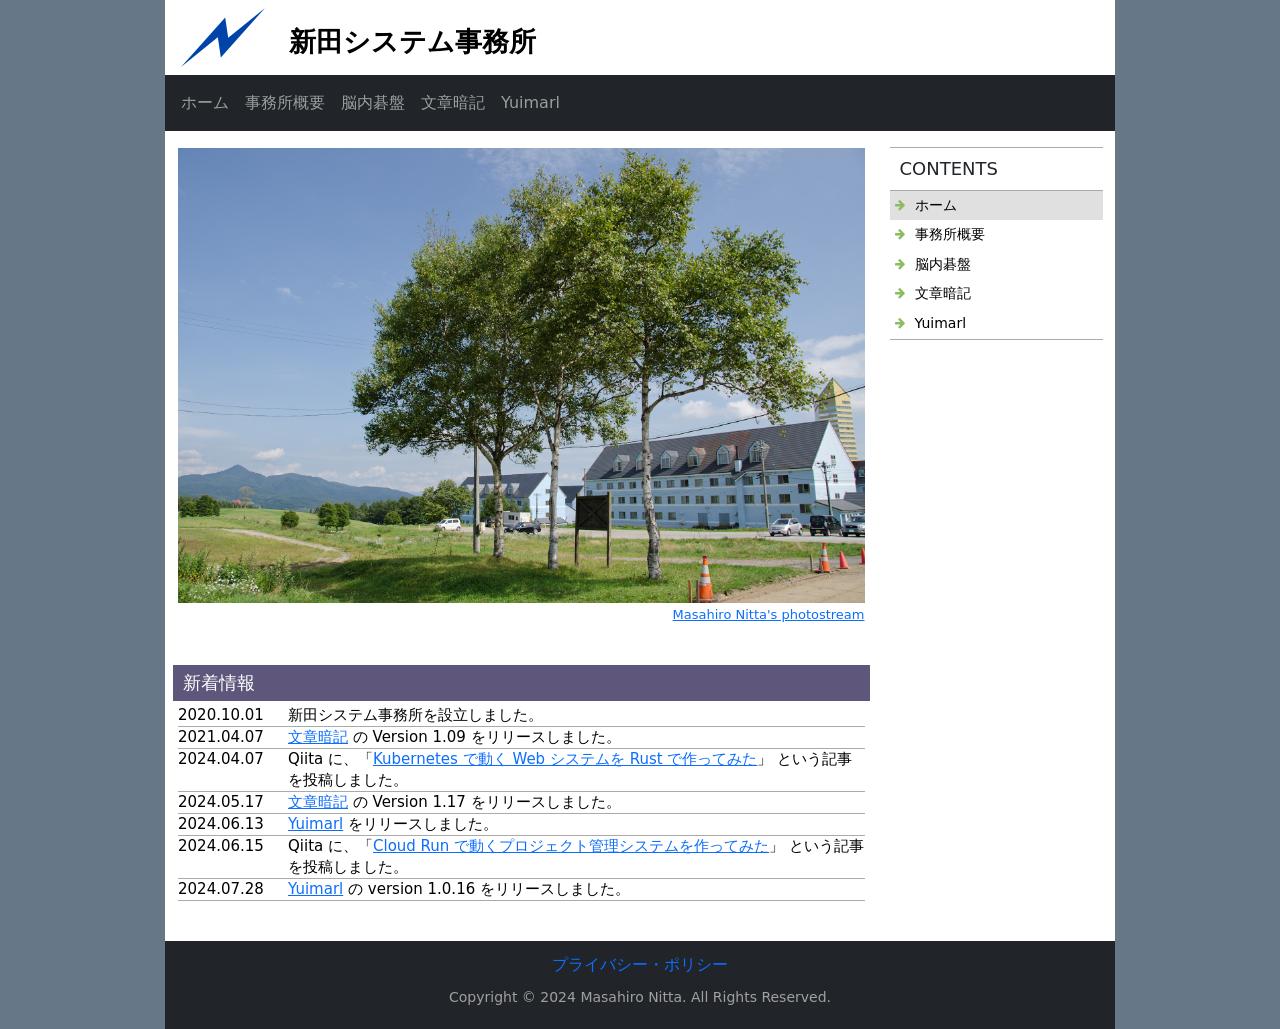
==== index.html @ 26903277 "update" ====
<!DOCTYPE html>
<html lang="ja">
  <head>
    <meta charset="utf-8">
    <meta name="viewport" content="width=device-width, initial-scale=1">
    <title>新田システム事務所</title>
    <link rel="stylesheet" href="css/bootstrap.min.css">
    <link rel="stylesheet" href="font-awesome-4.7.0/css/font-awesome.min.css">
    <link rel="stylesheet" href="css/style3.css">
  </head>
  <body>
    <main>
      <div class="container">
        <div class="row">
          <div class="col-md-1"></div>
          <div class="col col-md-10">
            <div class="row pt-2">
              <div class="col-auto">
                <div class="logoImg"><a href="index.html"><img src="images/logo2.png" alt="新田システム事務所"></a></div>
              </div>
              <div class="col-auto">
                <div class="company">新田システム事務所</div>
              </div>
            </div>
            <div class="row bg-dark px-2 px-md-0">
              <nav class="navbar navbar-expand-md navbar-dark sticky-top px-2">
                <button class="navbar-toggler" type="button" data-bs-toggle="collapse" data-bs-target="#navbar-content" aria-controls="navbar-content" aria-expanded="false" aria-label="Toggle navigation"><span class="navbar-toggler-icon"></span></button>
                <div class="collapse navbar-collapse" id="navbar-content">
                  <ul class="navbar-nav me-auto">
                    <li class="nav-item"><a class="nav-link" href="index.html">ホーム</a></li>
                    <li class="nav-item active"><a class="nav-link" href="profile.html">事務所概要</a></li>
                    <li class="nav-item"><a class="nav-link" href="https://github.com/mnitta220/nngb/">脳内碁盤</a></li>
                    <li class="nav-item"><a class="nav-link" href="https://mnitta220.github.io/bnan/">文章暗記</a></li>
                    <li class="nav-item"><a class="nav-link" href="https://mnitta220.github.io/yuimarl/">Yuimarl</a></li>
                  </ul>
                </div>
              </nav>
            </div>
            <div class="row">
              <div class="col-md-9">
                <div class="row">
                  <div class="pt-3">
                    <table>
                      <tr>
                        <td><img class="img-fluid" src="images/9737721558_2b5d196128_o.jpg"></td>
                      </tr>
                      <tr>
                        <td>
                          <div class="flickr text-end"><a href="http://www.flickr.com/photos/masahiro_nitta/" target="_blank">Masahiro Nitta's photostream</a></div>
                        </td>
                      </tr>
                    </table>
                  </div>
                </div>
                <div class="row">
                  <div class="new px-2">
                    <h3>新着情報</h3>
                    <ul>
                      <li>
                        <time datetime="2020-10-01">2020.10.01</time>
                        <p class="title">新田システム事務所を設立しました。</p>
                      </li>
                      <li>
                        <time datetime="2021-04-07">2021.04.07</time>
                        <p class="title"><a href="https://mnitta220.github.io/bnan/">文章暗記</a>&nbsp;の Version 1.09 をリリースしました。</p>
                      </li>
                      <li>
                        <time datetime="2024-04-07">2024.04.07</time>
                        <p class="title">Qiita に、「<a href="https://qiita.com/mnitta220/items/82561200ff31c5cb78f3" target="_blank">Kubernetes で動く Web システムを Rust で作ってみた</a>」&nbsp;という記事を投稿しました。</p>
                      </li>
                      <li>
                        <time datetime="2024-05-17">2024.05.17</time>
                        <p class="title"><a href="https://mnitta220.github.io/bnan/">文章暗記</a>&nbsp;の Version 1.17 をリリースしました。</p>
                      </li>
                      <li>
                        <time datetime="2024-06-13">2024.06.13</time>
                        <p class="title"><a href="https://mnitta220.github.io/yuimarl/">Yuimarl</a>&nbsp;をリリースしました。</p>
                      </li>
                      <li>
                        <time datetime="2024-06-15">2024.06.15</time>
                        <p class="title">Qiita に、「<a href="https://qiita.com/mnitta220/items/934c39f7dd09d97af853" target="_blank">Cloud Run で動くプロジェクト管理システムを作ってみた</a>」&nbsp;という記事を投稿しました。</p>
                      </li>
                      <li>
                        <time datetime="2024-07-28">2024.07.28</time>
                        <p class="title"><a href="https://mnitta220.github.io/yuimarl/">Yuimarl</a>&nbsp;の version 1.0.16 をリリースしました。</p>
                      </li>
                    </ul>
                  </div>
                </div>
              </div>
              <div class="col-md-3">
                <div class="submenu mt-3">
                  <h3>CONTENTS</h3>
                  <ul>
                    <li><a class="current" href="index.html">ホーム</a></li>
                    <li><a href="profile.html">事務所概要</a></li>
                    <li><a href="https://github.com/mnitta220/nngb/">脳内碁盤</a></li>
                    <li><a href="https://mnitta220.github.io/bnan/">文章暗記</a></li>
                    <li><a href="https://mnitta220.github.io/yuimarl/">Yuimarl</a></li>
                  </ul>
                </div>
              </div>
            </div>
            <div class="row bg-dark px-3">
              <footer class="py-1 text-light">
                <div class="container text-center">
                  <ul class="nav justify-content-center">
                    <li class="nav-item"><a class="nav-link" href="privacy.html">プライバシー・ポリシー</a></li>
                  </ul>
                  <p style="color: #a0a0a0"><small>Copyright &copy; 2024 Masahiro Nitta. All Rights Reserved.</small></p>
                </div>
              </footer>
            </div>
          </div>
          <div class="col-md-1"></div>
        </div>
      </div>
    </main>
    <script src="js/bootstrap.bundle.min.js"></script>
  </body>
</html>
---- css/style3.css ----
@charset "UTF-8";

body {
  background-color: #667788;
}

.col-md-10 {
  background-color: white;
}

.logoImg	{
	margin-left: 4px;
}

.company	{
	margin: 20px 0px;
	font-size: 27px;
	font-weight: bold;
	color: #000;
	line-height: 1;
}

.submenu	{
  padding: 20px;
}

.submenu h3	{
  margin: 0 0 10px 0;
	font-size: 18px;
	line-height: 1.2;
}

.submenu ul,
.submenu ol	{
  margin: 0;
	padding: 0;
	font-size: 14px;
	line-height: 1.4;
	list-style: none;
}

.submenu li a	{
  position: relative;
	display: block;
	padding: 5px 5px 5px 25px;
	color: #000;
	text-decoration: none;
}

.submenu li li a	{
  padding-left: 40px;
}

.submenu li a:hover	{
  background-color: #fec;
}

.submenu li a:before	{
  position: absolute;
	left: 5px;
	top: 8px;
	content: '\f061';
	color: #8abc60;
	font-family: 'FontAwesome';
	font-size: 12px;
	line-height: 1;
}

.submenu li li a:before	{
	left: 20px;
	color: #f80;
}

.submenu .current {
  background-color: #e0e0e0;
}

.submenu	{
  margin-bottom: 30px;
	padding: 0;
	border: solid 1px #aaa;
	border-left: none;
	border-right: none;
	background-color: #fff;
}

.submenu > h3	{
  margin: 0;
	padding: 10px;
	border-bottom: solid 1px #aaa;
	background-color: #fff;
	font-size: 18px;
}

.submenu > p	{margin: 10px;}

.flickr	{
	font-size: 13px;
}

.new	{
  margin-bottom: 30px;
	padding: 0;
}

.new h3	{
  margin: 40px 0 0 0;
	font-size: 18px;
	line-height: 1.1;
}

.new ul,
.new ol	{
  margin: 0;
	font-size: 15px;
	line-height: 1.4;
	list-style: none;
	display: block;
	padding: 4px 5px 10px 5px;
	color: #000;
	text-decoration: none;
}

.new time	{
  float: left;
	border: none;
}

.new p	{
  margin: 0 0 0 110px;
}

.new .desc	{
  color: #666;
	font-size: 12px;
}

.new li {
  border-bottom: solid 1px #aaa;
}

.new h3	{
  padding: 8px 0 8px 10px;
	background-color: #5e577b;
	color: #fff;
}
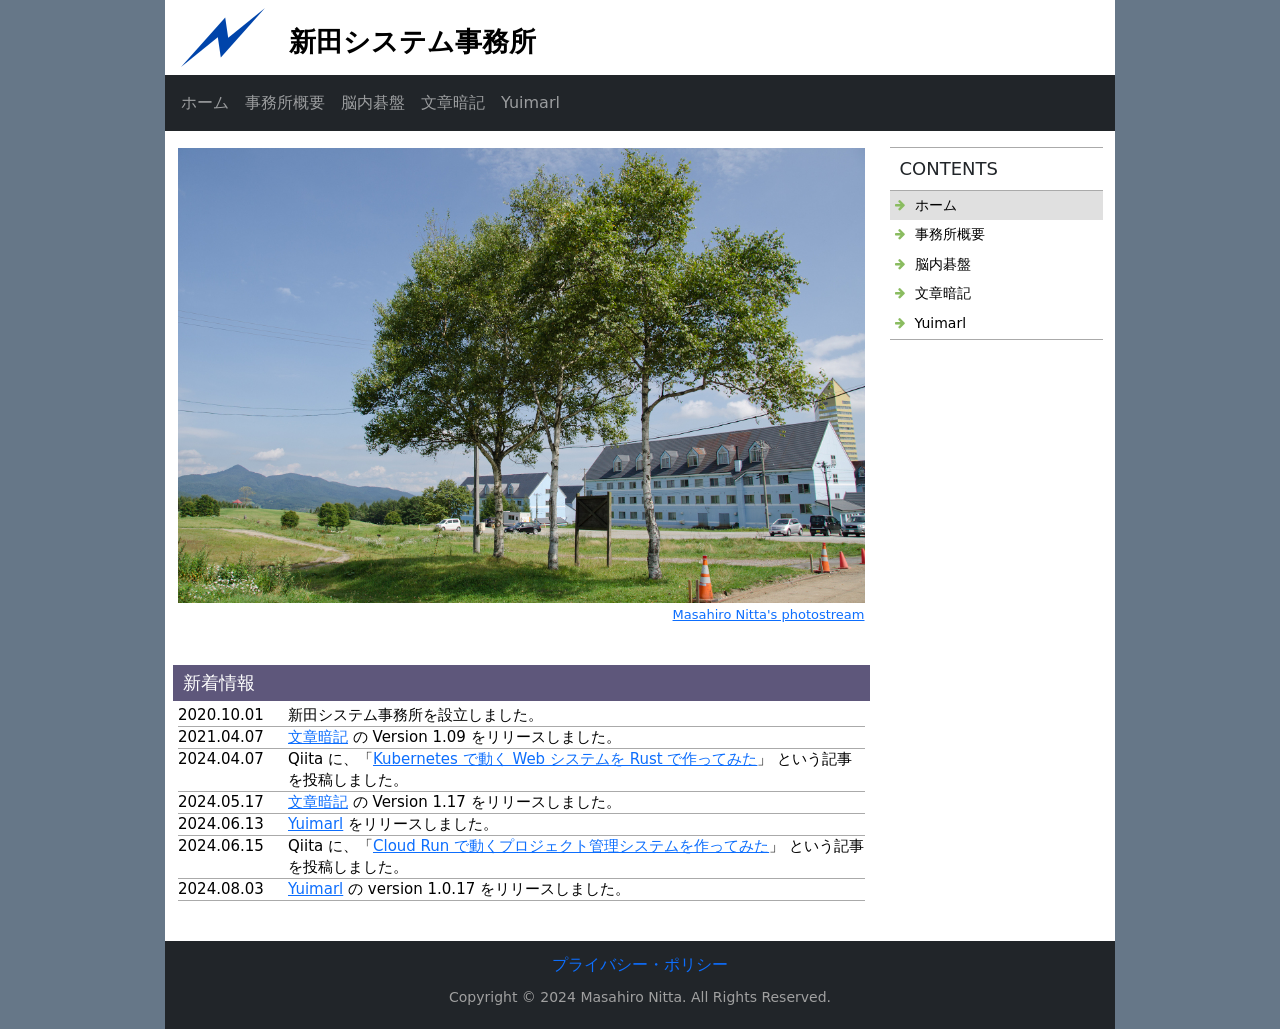
==== commit 2e6fdb95: "update" ====
--- a/index.html
+++ b/index.html
@@ -81,8 +81,8 @@
                         <p class="title">Qiita に、「<a href="https://qiita.com/mnitta220/items/934c39f7dd09d97af853" target="_blank">Cloud Run で動くプロジェクト管理システムを作ってみた</a>」&nbsp;という記事を投稿しました。</p>
                       </li>
                       <li>
-                        <time datetime="2024-07-28">2024.07.28</time>
-                        <p class="title"><a href="https://mnitta220.github.io/yuimarl/">Yuimarl</a>&nbsp;の version 1.0.16 をリリースしました。</p>
+                        <time datetime="2024-08-03">2024.08.03</time>
+                        <p class="title"><a href="https://mnitta220.github.io/yuimarl/">Yuimarl</a>&nbsp;の version 1.0.17 をリリースしました。</p>
                       </li>
                     </ul>
                   </div>
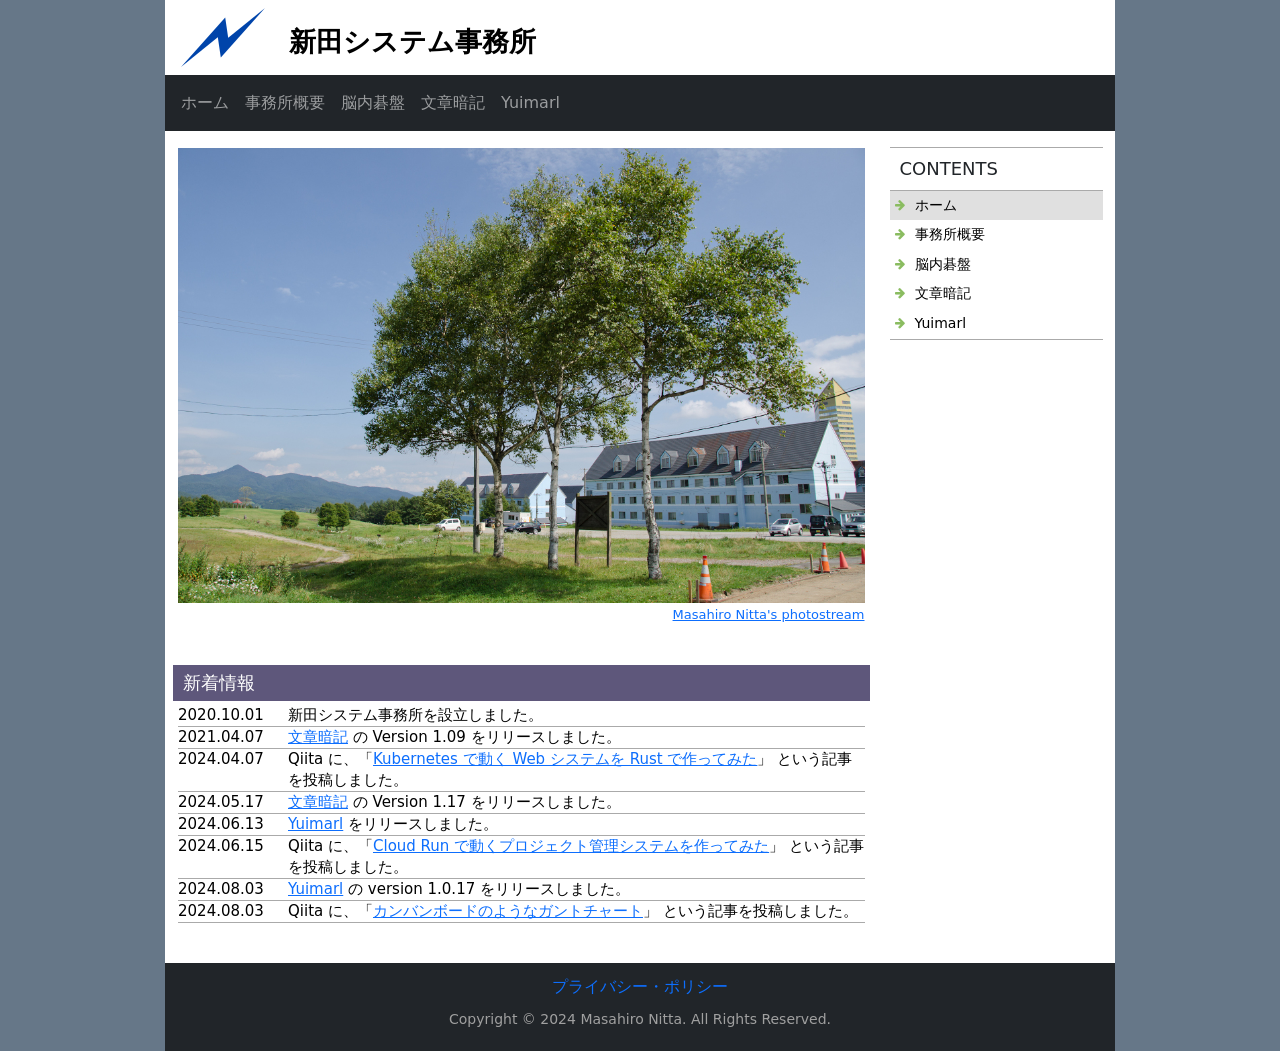
==== commit d14f2cd4: "update" ====
--- a/index.html
+++ b/index.html
@@ -84,6 +84,10 @@
                         <time datetime="2024-08-03">2024.08.03</time>
                         <p class="title"><a href="https://mnitta220.github.io/yuimarl/">Yuimarl</a>&nbsp;の version 1.0.17 をリリースしました。</p>
                       </li>
+                      <li>
+                        <time datetime="2024-08-03">2024.08.03</time>
+                        <p class="title">Qiita に、「<a href="https://qiita.com/mnitta220/items/bfde36fdfa6a208f37e9" target="_blank">カンバンボードのようなガントチャート</a>」&nbsp;という記事を投稿しました。</p>
+                      </li>
                     </ul>
                   </div>
                 </div>
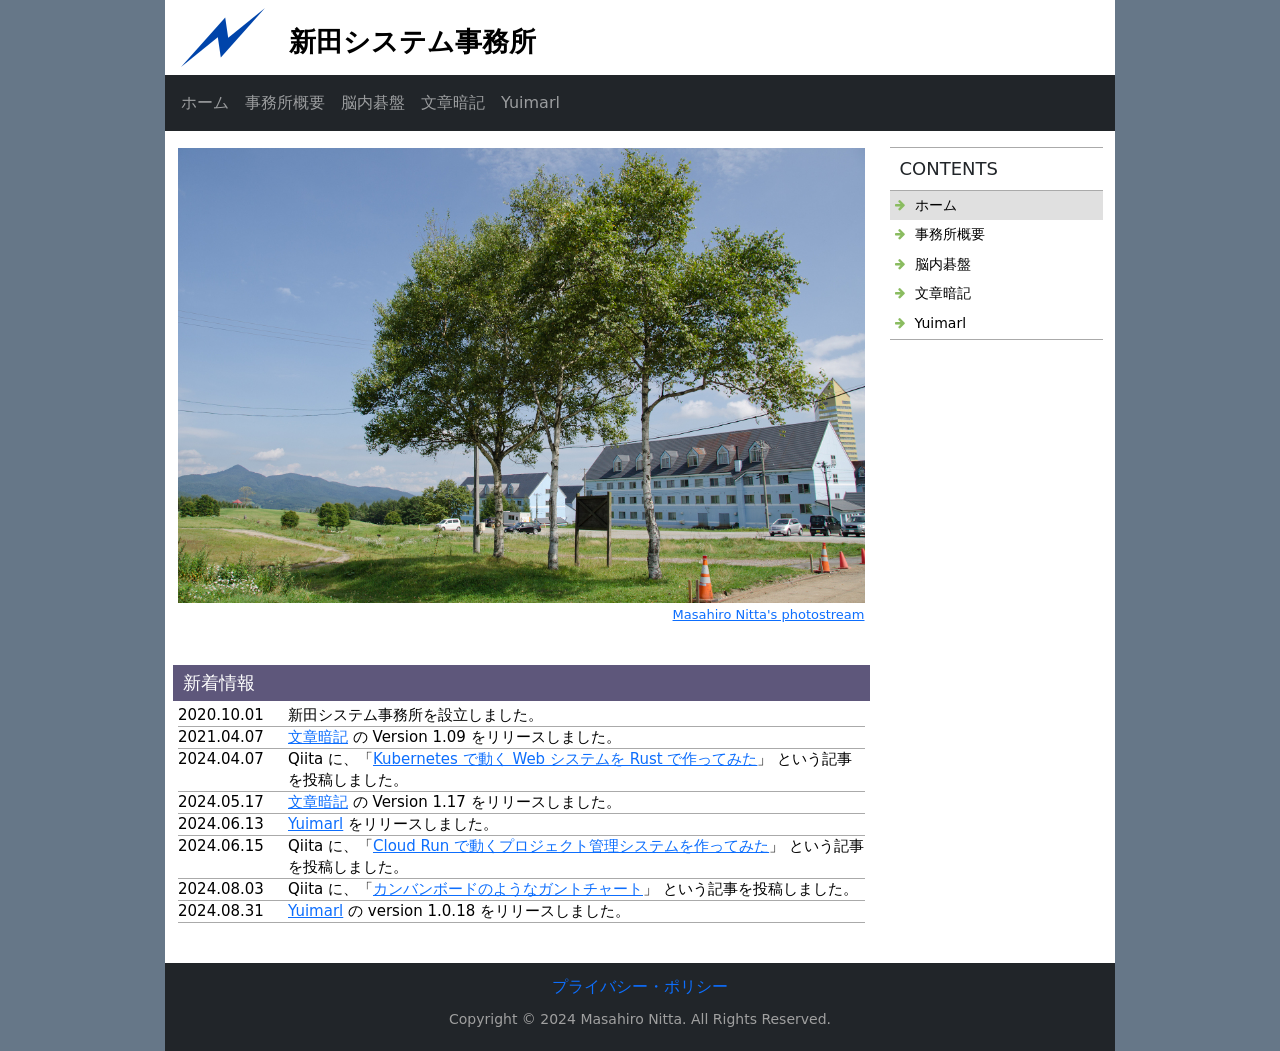
==== commit f0cea386: "update" ====
--- a/index.html
+++ b/index.html
@@ -82,11 +82,11 @@
                       </li>
                       <li>
                         <time datetime="2024-08-03">2024.08.03</time>
-                        <p class="title"><a href="https://mnitta220.github.io/yuimarl/">Yuimarl</a>&nbsp;の version 1.0.17 をリリースしました。</p>
+                        <p class="title">Qiita に、「<a href="https://qiita.com/mnitta220/items/bfde36fdfa6a208f37e9" target="_blank">カンバンボードのようなガントチャート</a>」&nbsp;という記事を投稿しました。</p>
                       </li>
                       <li>
-                        <time datetime="2024-08-03">2024.08.03</time>
-                        <p class="title">Qiita に、「<a href="https://qiita.com/mnitta220/items/bfde36fdfa6a208f37e9" target="_blank">カンバンボードのようなガントチャート</a>」&nbsp;という記事を投稿しました。</p>
+                        <time datetime="2024-08-31">2024.08.31</time>
+                        <p class="title"><a href="https://mnitta220.github.io/yuimarl/">Yuimarl</a>&nbsp;の version 1.0.18 をリリースしました。</p>
                       </li>
                     </ul>
                   </div>
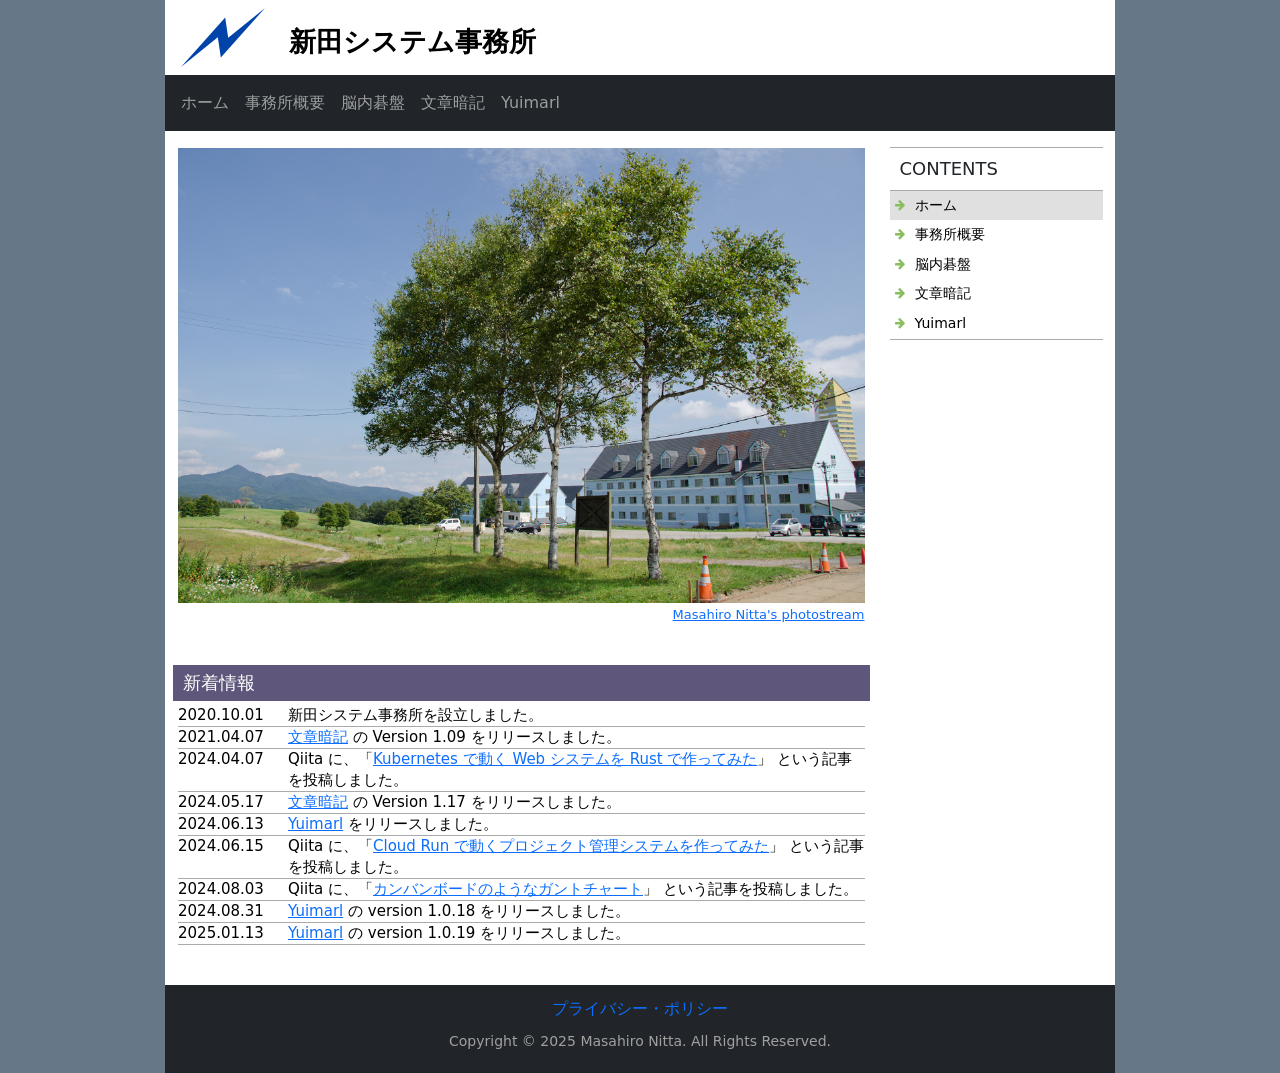
==== commit 787a5c12: "update" ====
--- a/index.html
+++ b/index.html
@@ -88,6 +88,10 @@
                         <time datetime="2024-08-31">2024.08.31</time>
                         <p class="title"><a href="https://mnitta220.github.io/yuimarl/">Yuimarl</a>&nbsp;の version 1.0.18 をリリースしました。</p>
                       </li>
+                      <li>
+                        <time datetime="2025-01-13">2025.01.13</time>
+                        <p class="title"><a href="https://mnitta220.github.io/yuimarl/">Yuimarl</a>&nbsp;の version 1.0.19 をリリースしました。</p>
+                      </li>
                     </ul>
                   </div>
                 </div>
@@ -111,7 +115,7 @@
                   <ul class="nav justify-content-center">
                     <li class="nav-item"><a class="nav-link" href="privacy.html">プライバシー・ポリシー</a></li>
                   </ul>
-                  <p style="color: #a0a0a0"><small>Copyright &copy; 2024 Masahiro Nitta. All Rights Reserved.</small></p>
+                  <p style="color: #a0a0a0"><small>Copyright &copy; 2025 Masahiro Nitta. All Rights Reserved.</small></p>
                 </div>
               </footer>
             </div>
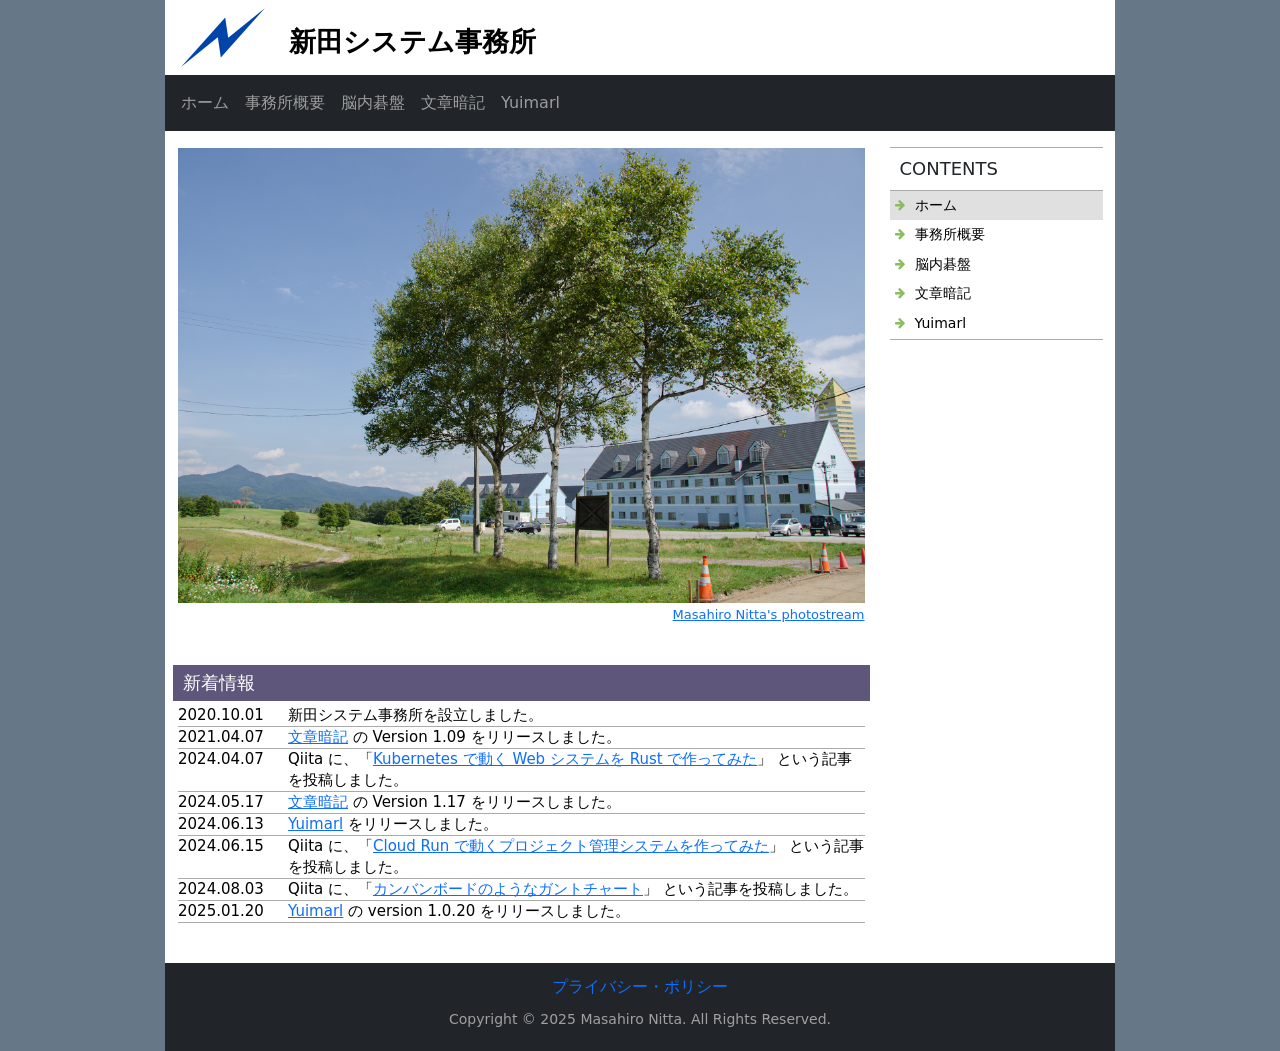
==== commit 5a62f633: "update" ====
--- a/index.html
+++ b/index.html
@@ -85,12 +85,8 @@
                         <p class="title">Qiita に、「<a href="https://qiita.com/mnitta220/items/bfde36fdfa6a208f37e9" target="_blank">カンバンボードのようなガントチャート</a>」&nbsp;という記事を投稿しました。</p>
                       </li>
                       <li>
-                        <time datetime="2024-08-31">2024.08.31</time>
-                        <p class="title"><a href="https://mnitta220.github.io/yuimarl/">Yuimarl</a>&nbsp;の version 1.0.18 をリリースしました。</p>
-                      </li>
-                      <li>
-                        <time datetime="2025-01-13">2025.01.13</time>
-                        <p class="title"><a href="https://mnitta220.github.io/yuimarl/">Yuimarl</a>&nbsp;の version 1.0.19 をリリースしました。</p>
+                        <time datetime="2025-01-20">2025.01.20</time>
+                        <p class="title"><a href="https://mnitta220.github.io/yuimarl/">Yuimarl</a>&nbsp;の version 1.0.20 をリリースしました。</p>
                       </li>
                     </ul>
                   </div>
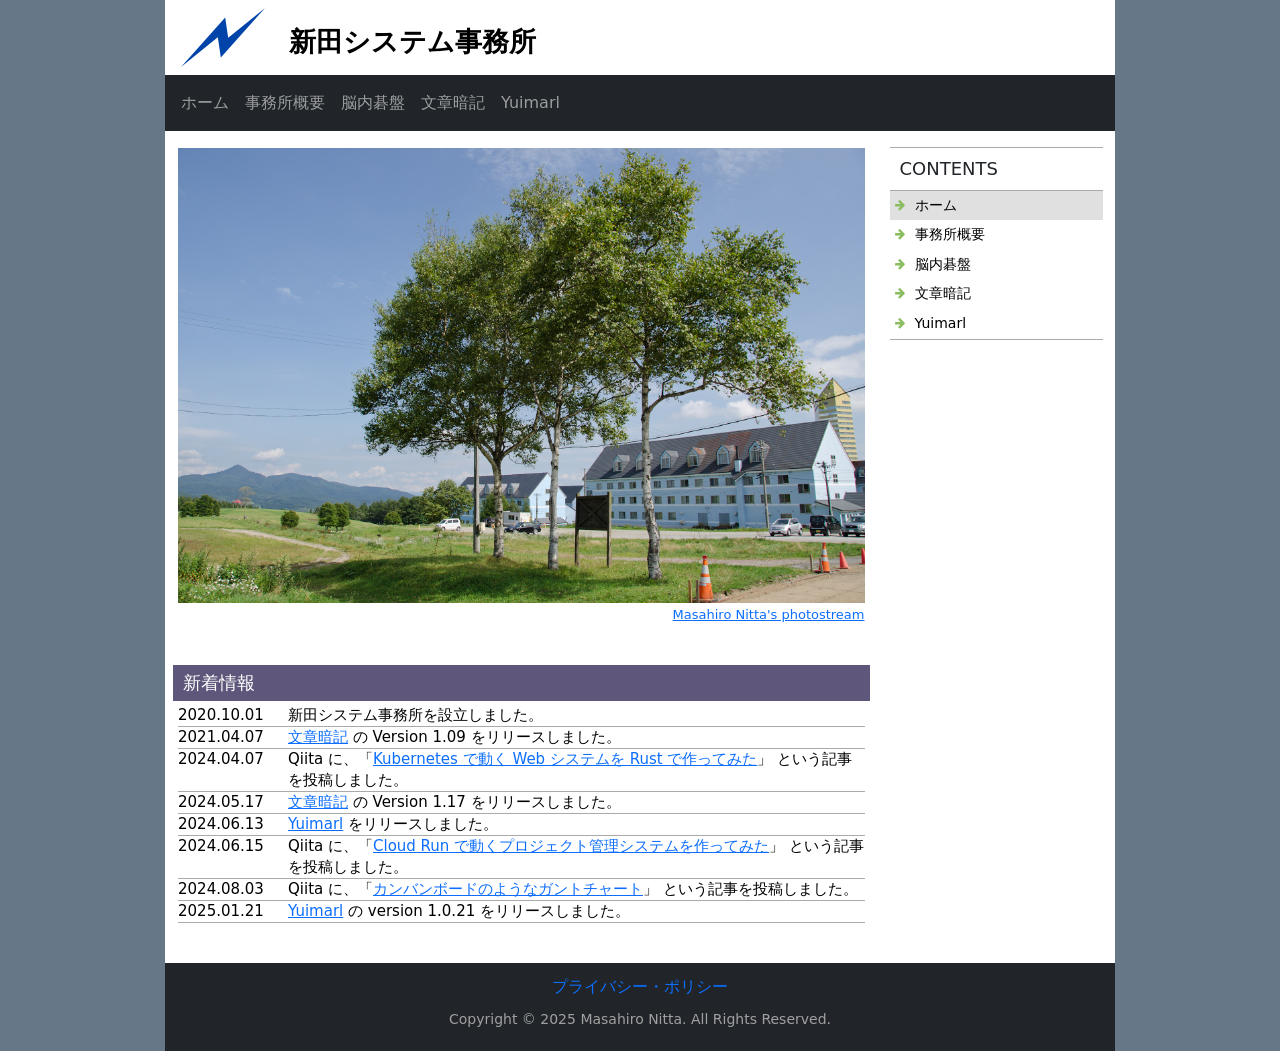
==== commit 1e11a630: "update" ====
--- a/index.html
+++ b/index.html
@@ -85,8 +85,8 @@
                         <p class="title">Qiita に、「<a href="https://qiita.com/mnitta220/items/bfde36fdfa6a208f37e9" target="_blank">カンバンボードのようなガントチャート</a>」&nbsp;という記事を投稿しました。</p>
                       </li>
                       <li>
-                        <time datetime="2025-01-20">2025.01.20</time>
-                        <p class="title"><a href="https://mnitta220.github.io/yuimarl/">Yuimarl</a>&nbsp;の version 1.0.20 をリリースしました。</p>
+                        <time datetime="2025-01-21">2025.01.21</time>
+                        <p class="title"><a href="https://mnitta220.github.io/yuimarl/">Yuimarl</a>&nbsp;の version 1.0.21 をリリースしました。</p>
                       </li>
                     </ul>
                   </div>
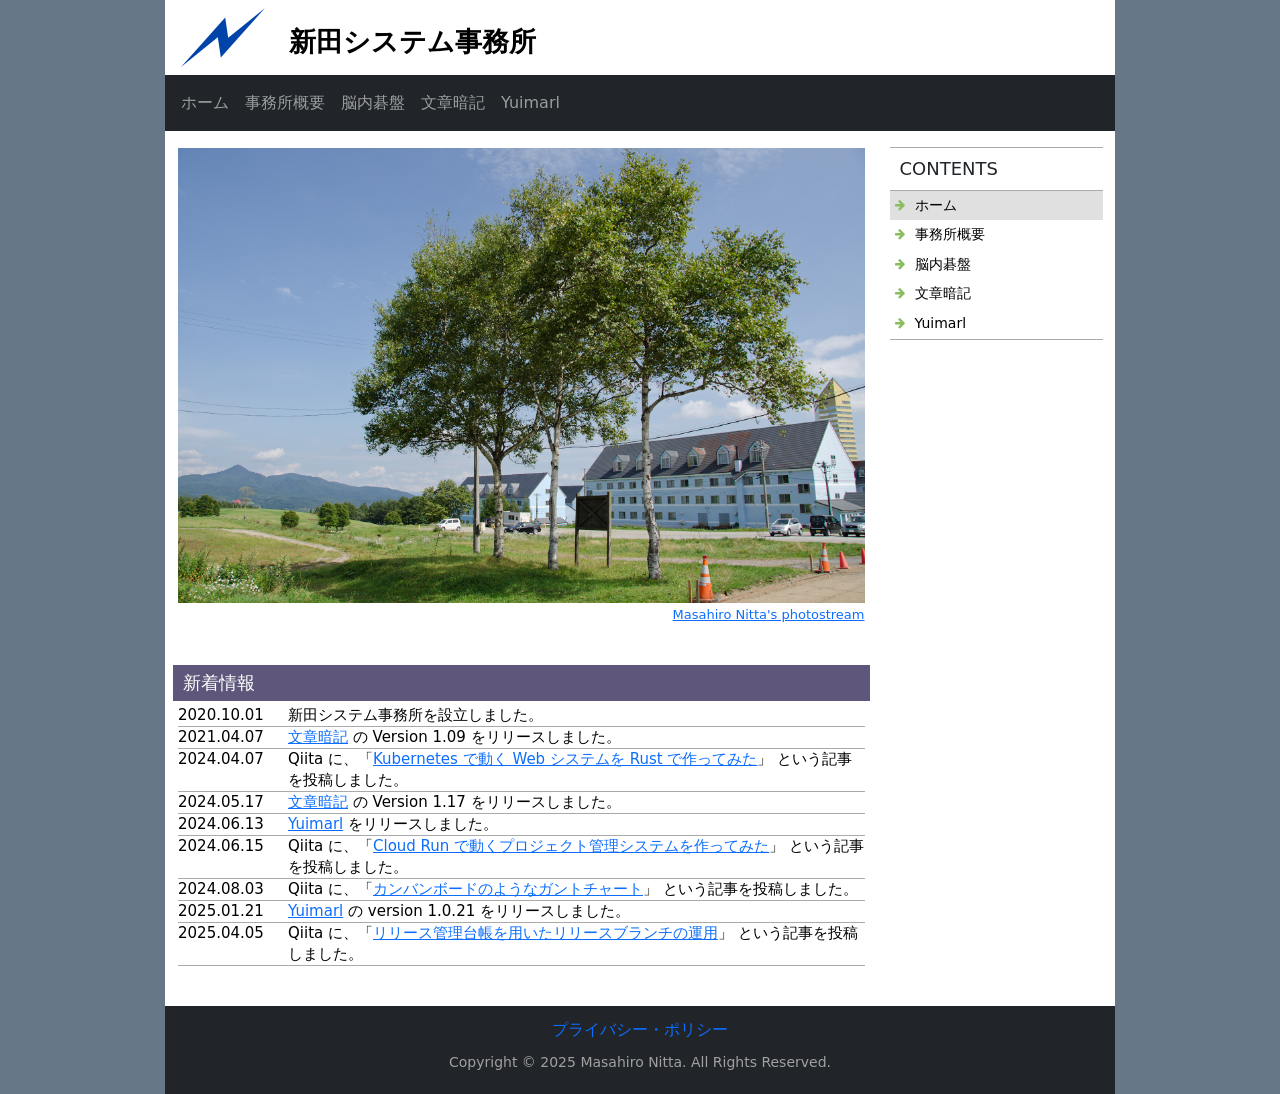
==== commit e6ce3dcb: "update" ====
--- a/index.html
+++ b/index.html
@@ -88,6 +88,10 @@
                         <time datetime="2025-01-21">2025.01.21</time>
                         <p class="title"><a href="https://mnitta220.github.io/yuimarl/">Yuimarl</a>&nbsp;の version 1.0.21 をリリースしました。</p>
                       </li>
+                      <li>
+                        <time datetime="2025-04-05">2025.04.05</time>
+                        <p class="title">Qiita に、「<a href="https://qiita.com/mnitta220/items/3df9a9e28d42095ae894" target="_blank">リリース管理台帳を用いたリリースブランチの運用</a>」&nbsp;という記事を投稿しました。</p>
+                      </li>
                     </ul>
                   </div>
                 </div>
